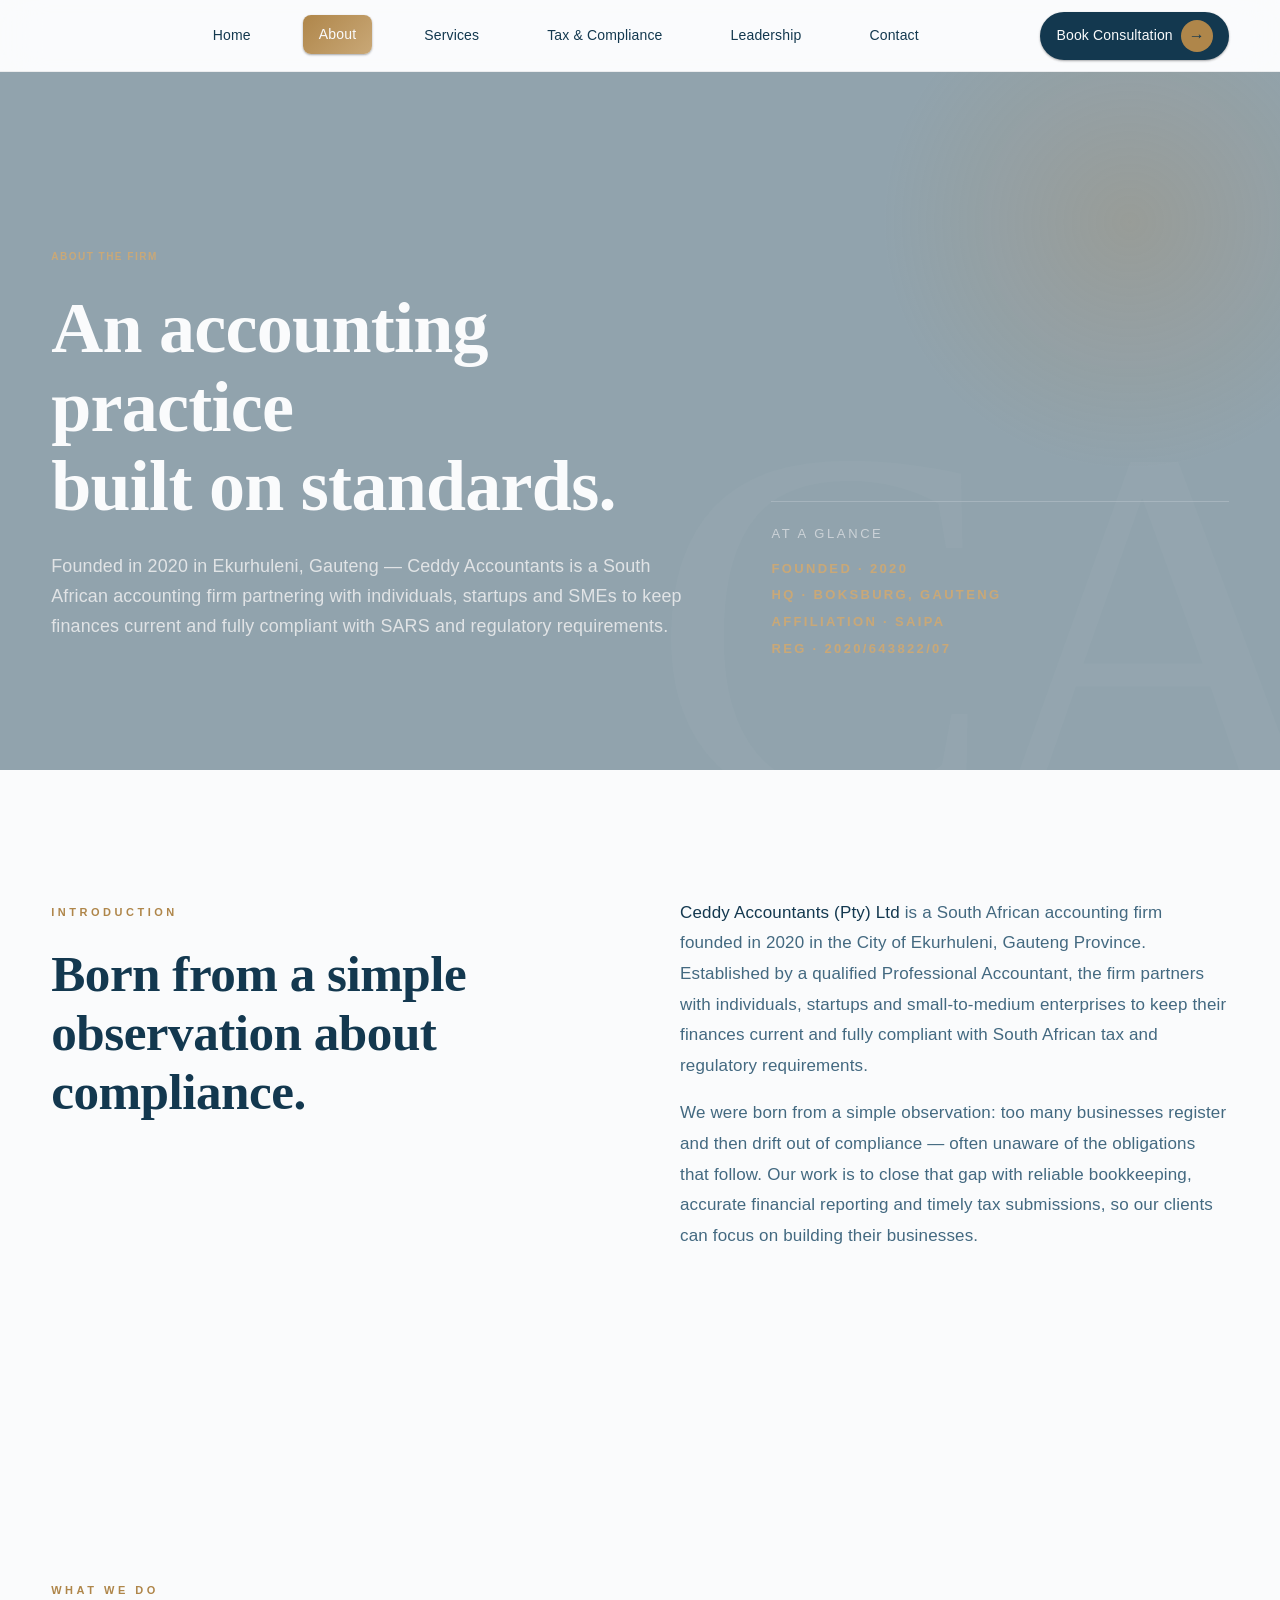
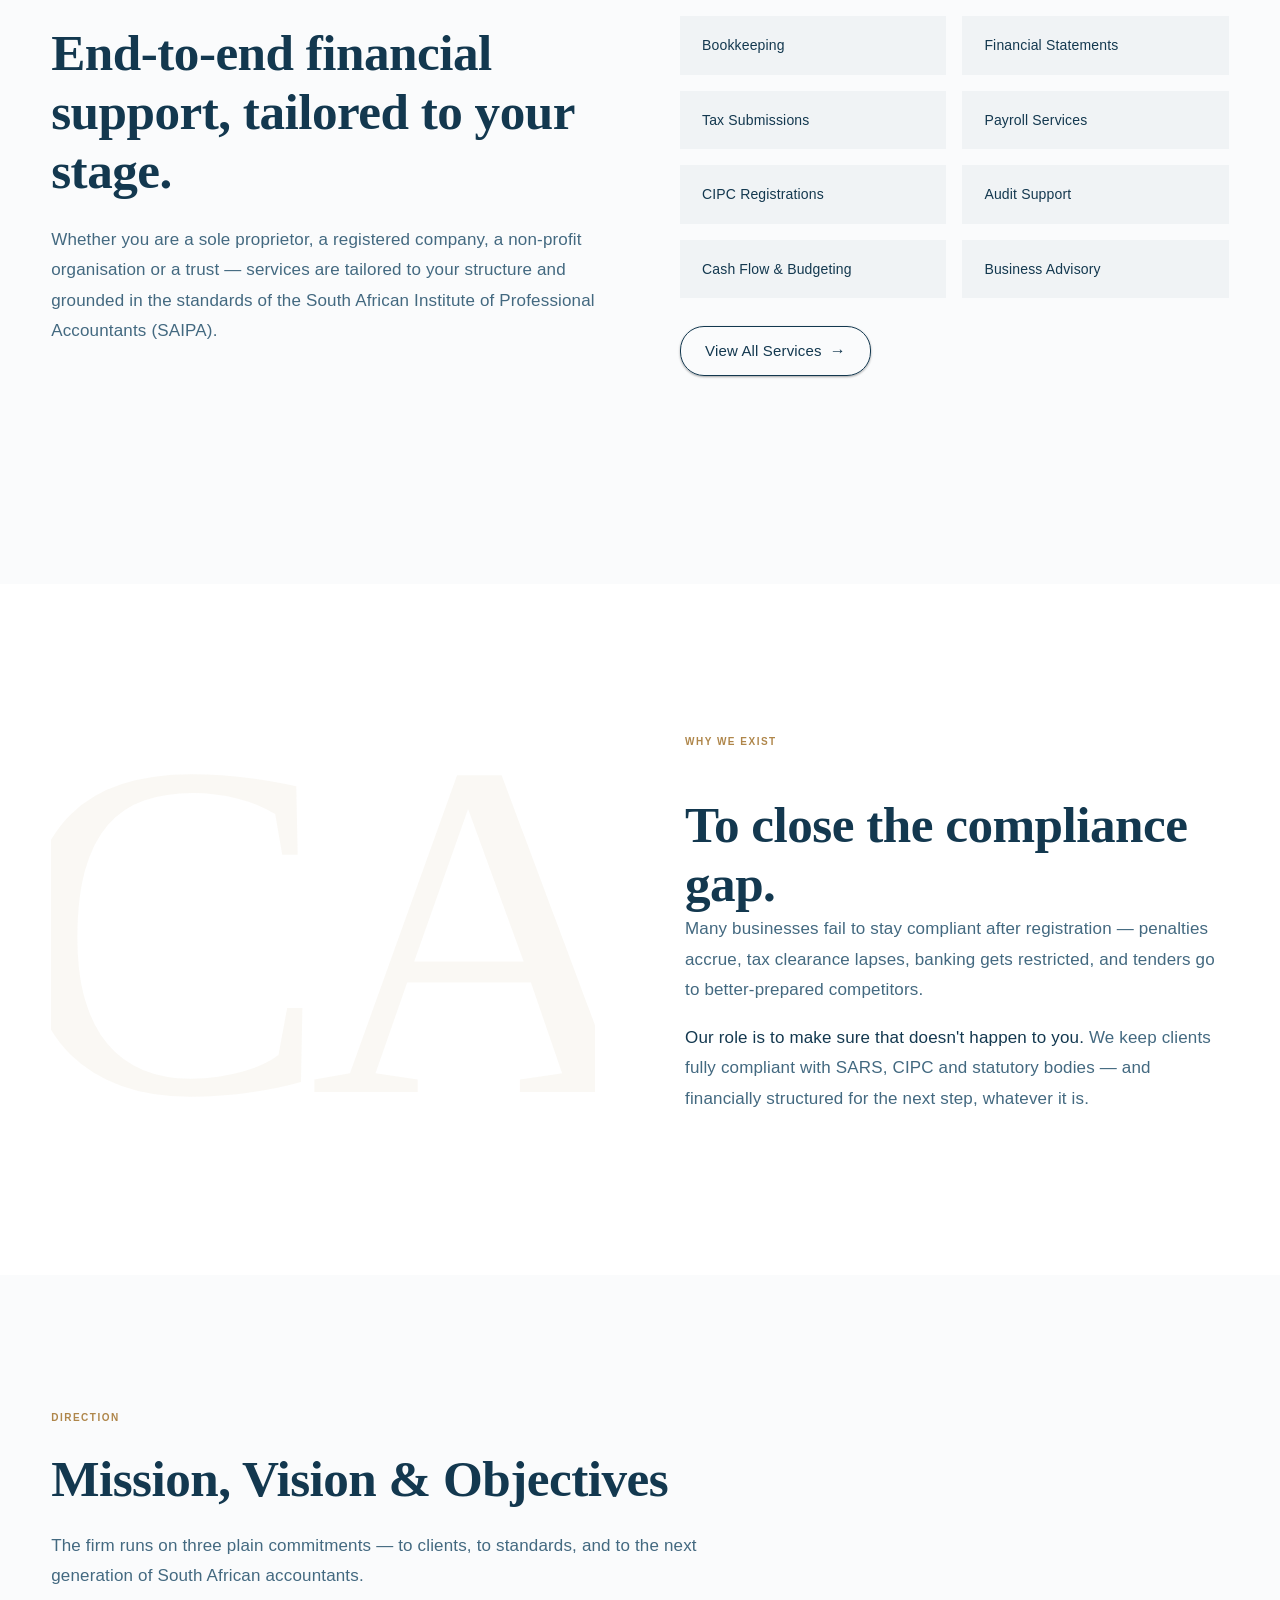
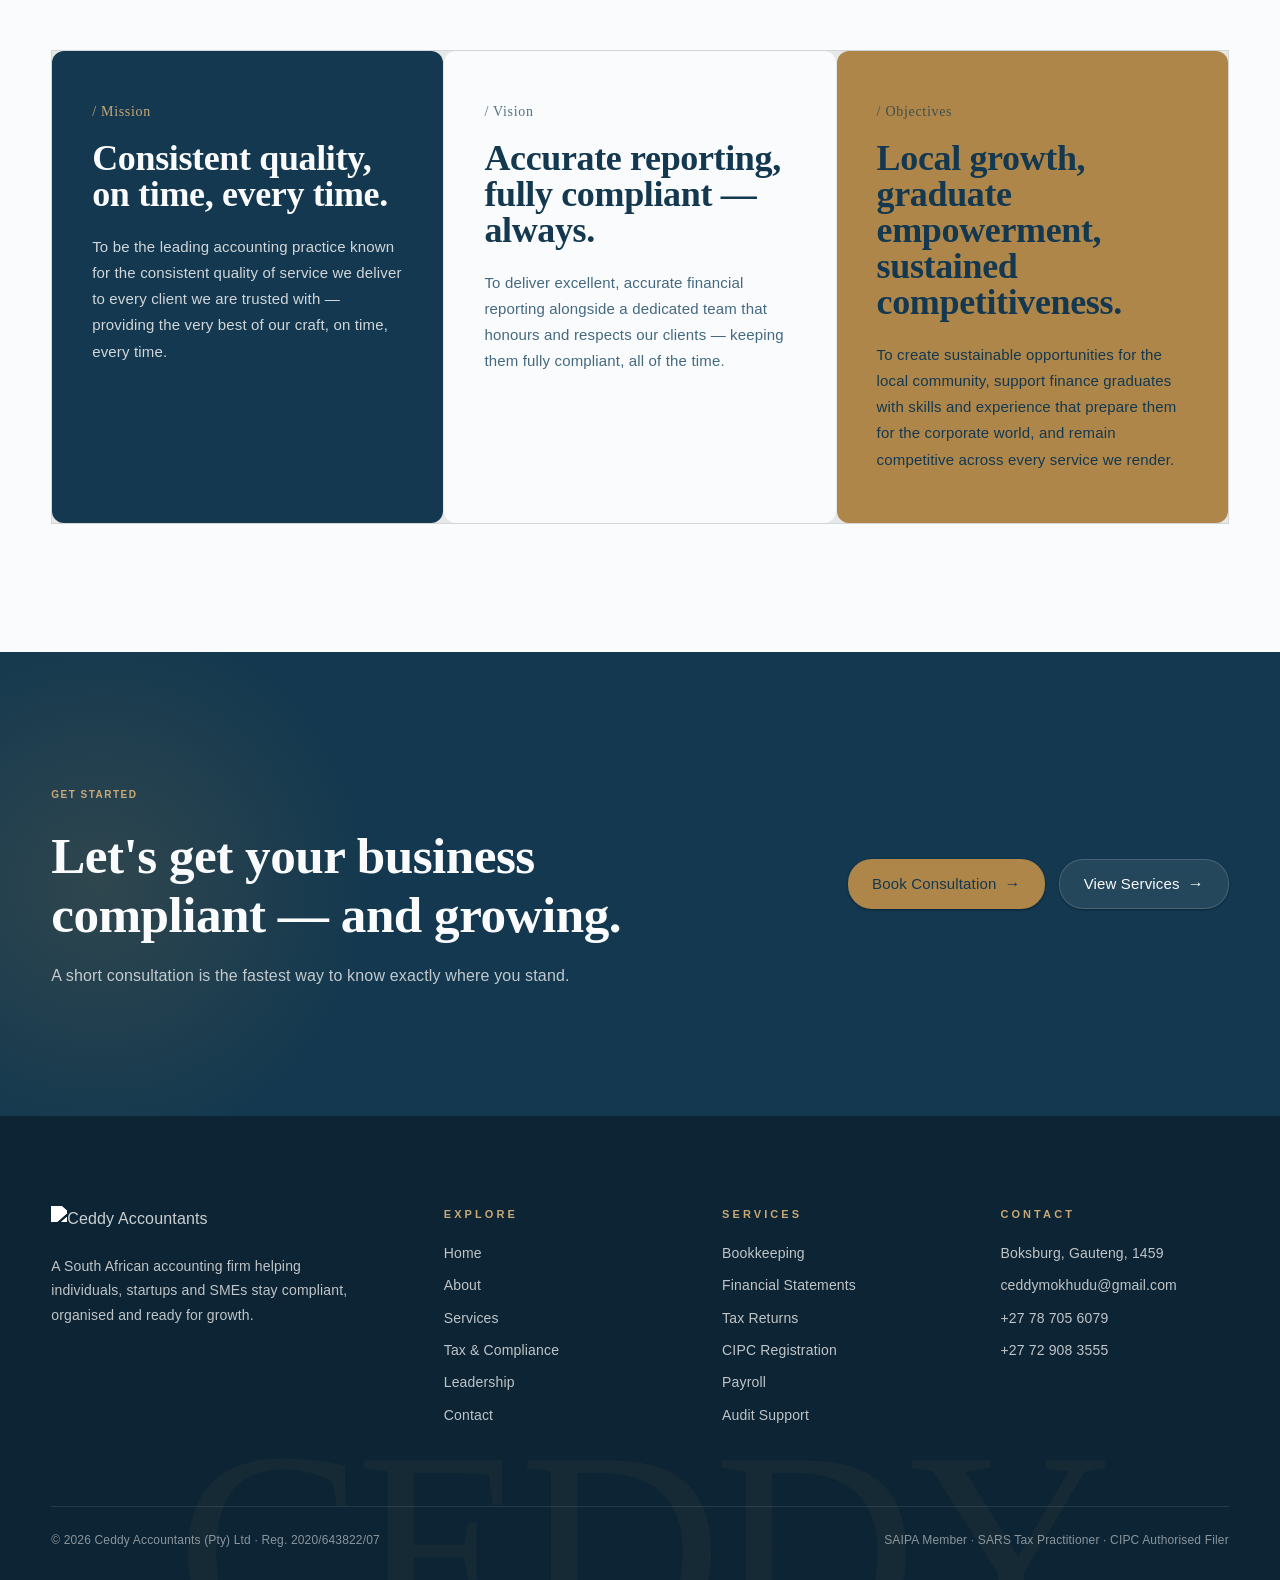
==== about.html @ b46c5119 "Add files via upload" ====
<!DOCTYPE html>
<html lang="en">
<head>
<meta charset="UTF-8">
<meta name="viewport" content="width=device-width, initial-scale=1.0">
<title>About — Ceddy Accountants</title>
<meta name="description" content="Founded in 2020 in Ekurhuleni, Gauteng. SAIPA-registered. Mission, vision and objectives of Ceddy Accountants.">
<link rel="stylesheet" href="styles.css">
<link rel="icon" type="image/png" href="https://res.cloudinary.com/dgwtaivvf/image/upload/v1778057865/Symbol-CA_kmvjfh.png">
<style>
/* About-specific styles */
.about-grid {
  display: grid;
  gap: 80px;
  margin-bottom: 80px;
}
@media (min-width: 900px) {
  .about-grid { grid-template-columns: 1fr 1fr; }
}

/* Glassmorphism cards */
.what-we-do-grid {
  display: grid;
  gap: 24px;
  margin-top: 40px;
}
.what-we-do-item {
  background: rgba(255,255,255,0.8);
  border: 1px solid rgba(0,0,0,0.06);
  border-radius: 16px;
  padding: 32px;
  transition: all .4s cubic-bezier(0.4, 0, 0.2, 1);
  backdrop-filter: blur(20px);
  box-shadow: var(--shadow-sm);
}
.what-we-do-item:hover {
  background: rgba(255,255,255,0.95);
  transform: translateY(-4px);
  box-shadow: var(--shadow-lg);
  border-color: var(--muted-gold);
}

.why-exist-visual {
  background: rgba(255,255,255,0.8);
  border: 1px solid rgba(0,0,0,0.06);
  border-radius: 16px;
  padding: 48px;
  text-align: center;
  backdrop-filter: blur(20px);
  box-shadow: var(--shadow-sm);
}

.mission-vision-grid {
  display: grid;
  gap: 32px;
  margin-top: 48px;
}
.mission-vision-item {
  background: rgba(255,255,255,0.8);
  border: 1px solid rgba(0,0,0,0.06);
  border-radius: 16px;
  padding: 40px;
  transition: all .4s cubic-bezier(0.4, 0, 0.2, 1);
  backdrop-filter: blur(20px);
  box-shadow: var(--shadow-sm);
}
.mission-vision-item:hover {
  background: rgba(255,255,255,0.95);
  transform: translateY(-2px);
  box-shadow: var(--shadow-md);
}

.about-grid .label {
  font-size: 11px; letter-spacing: 0.32em; text-transform: uppercase;
  color: var(--muted-gold); font-weight: 600;
}
.about-grid h2 { margin-top: 22px; }
.about-grid p {
  font-size: 17px; line-height: 1.8; color: var(--slate-blue);
}
.about-grid p strong { color: var(--midnight-teal); font-weight: 500; }

/* MVO blocks */
.mvo {
  display: grid;
  grid-template-columns: 1fr;
  gap: 1px;
  background: var(--rule);
  border: 1px solid var(--rule);
  margin-top: 60px;
}
@media (min-width: 900px) { .mvo { grid-template-columns: repeat(3, 1fr); } }

.mvo-block {
  padding: 50px 40px;
  position: relative;
}
.mvo-block:nth-child(1) { background: var(--midnight-teal); color: var(--paper); }
.mvo-block:nth-child(2) { background: var(--paper); color: var(--midnight-teal); }
.mvo-block:nth-child(3) { background: var(--muted-gold); color: var(--midnight-teal); }
.mvo-block .mvo-num {
  font-family: var(--serif);
  font-size: 14px;
  letter-spacing: 0.05em;
  opacity: 0.7;
}
.mvo-block:nth-child(1) .mvo-num { color: var(--gold-soft); opacity: 1; }
.mvo-block h3 {
  margin: 16px 0 22px;
  font-family: var(--serif);
  font-size: 36px;
  line-height: 1;
}
.mvo-block:nth-child(1) h3 { color: var(--paper); }
.mvo-block p {
  font-size: 15px;
  line-height: 1.75;
  margin: 0;
}
.mvo-block:nth-child(1) p { color: rgba(242,242,242,0.85); }
.mvo-block:nth-child(2) p { color: var(--slate-blue); }

/* MVO Card Color Swap on Hover */
.mvo-block {
  transition: background 0.3s ease, color 0.3s ease;
}

/* Mission card (1st) swaps with Vision card (2nd) */
.mvo-block:nth-child(1):hover {
  background: var(--paper);
  color: var(--midnight-teal);
}
.mvo-block:nth-child(1):hover .mvo-num {
  color: var(--muted-gold);
  opacity: 0.7;
}
.mvo-block:nth-child(1):hover h3 {
  color: var(--midnight-teal);
}
.mvo-block:nth-child(1):hover p {
  color: var(--slate-blue);
}

/* Vision card (2nd) swaps with Objectives card (3rd) */
.mvo-block:nth-child(2):hover {
  background: var(--muted-gold);
  color: var(--midnight-teal);
}
.mvo-block:nth-child(2):hover .mvo-num {
  color: var(--gold-soft);
  opacity: 0.7;
}
.mvo-block:nth-child(2):hover h3 {
  color: var(--midnight-teal);
}
.mvo-block:nth-child(2):hover p {
  color: var(--slate-blue);
}

/* Objectives card (3rd) swaps with Mission card (1st) */
.mvo-block:nth-child(3):hover {
  background: var(--midnight-teal);
  color: var(--paper);
}
.mvo-block:nth-child(3):hover .mvo-num {
  color: var(--gold-soft);
  opacity: 1;
}
.mvo-block:nth-child(3):hover h3 {
  color: var(--paper);
}
.mvo-block:nth-child(3):hover p {
  color: rgba(242,242,242,0.85);
}

/* Why we exist */
.why-section { background: #ffffff; }
.why-grid {
  display: grid;
  grid-template-columns: 1fr;
  gap: 60px;
  align-items: center;
}
@media (min-width: 900px) { .why-grid { grid-template-columns: 1fr 1fr; gap: 90px; } }

.why-visual {
  background: var(--midnight-teal);
  padding: 60px 50px;
  position: relative;
  overflow: hidden;
  aspect-ratio: 5/4;
  display: flex;
  align-items: center;
  justify-content: center;
  text-align: center;
}
.why-visual::before {
  content: "CA";
  position: absolute;
  font-family: var(--serif);
  font-size: 480px;
  line-height: 1;
  color: rgba(175,134,74,0.06);
  letter-spacing: -0.04em;
}
.why-visual .stamp {
  position: relative;
  z-index: 2;
  width: 220px; height: 220px;
  border-radius: 50%;
  border: 1px solid rgba(175,134,74,0.4);
  display: grid;
  place-items: center;
  color: var(--paper);
}
.why-visual .stamp::before {
  content: "";
  position: absolute;
  inset: 12px;
  border-radius: 50%;
  border: 1px solid rgba(175,134,74,0.25);
}
.why-visual .stamp-content {
  text-align: center;
}
.why-visual .stamp-content .y {
  font-family: var(--serif);
  font-size: 60px;
  line-height: 1;
  color: var(--gold-soft);
}
.why-visual .stamp-content .l {
  margin-top: 6px;
  font-size: 10px;
  letter-spacing: 0.32em;
  text-transform: uppercase;
  color: rgba(242,242,242,0.7);
}

.why-content h2 { margin-top: 22px; }
.why-content p { font-size: 17px; line-height: 1.8; color: var(--slate-blue); }
.why-content p strong { color: var(--midnight-teal); font-weight: 500; }

/* What we do — list */
.wwd {
  margin-top: 40px;
  display: grid;
  grid-template-columns: 1fr 1fr;
  gap: 16px;
}
.wwd-item {
  padding: 18px 22px;
  background: rgba(19,56,79,0.04);
  font-size: 14px;
  font-weight: 500;
  color: var(--midnight-teal);
}
</style>
</head>
<body>

<header class="site-header">
  <div class="nav-inner">
    <a href="index.html" class="brand"><div class="brand-mark" style="background: url('https://res.cloudinary.com/dgwtaivvf/image/upload/v1778057865/Symbol-CA_kmvjfh.png') center/contain; background-repeat: no-repeat; width: 40px; height: 40px;"></div></a>
    <nav class="nav-links">
      <a href="index.html">Home</a>
      <a href="about.html">About</a>
      <a href="services.html">Services</a>
      <a href="tax-compliance.html">Tax &amp; Compliance</a>
      <a href="leadership.html">Leadership</a>
      <a href="contact.html">Contact</a>
    </nav>
    <a href="contact.html" class="nav-cta">Book Consultation <span class="arr">→</span></a>
    <button class="nav-toggle"><span></span><span></span><span></span></button>
  </div>
</header>

<main>

<!-- HERO -->
<section class="page-hero" style="background: #13384f73 url('https://res.cloudinary.com/dgwtaivvf/image/upload/v1778057872/CA_Envelope_ud6qdv.png') center/cover; color: var(--midnight-teal);">
  <div class="container">
    <div class="page-hero-grid">
      <div>
        <div class="kicker">
          <span class="eyebrow" style="color: var(--gold-soft)">About the Firm</span>
        </div>
        <h1>An accounting practice<br>built on standards.</h1>
        <p class="lede">Founded in 2020 in Ekurhuleni, Gauteng — Ceddy Accountants is a South African accounting firm partnering with individuals, startups and SMEs to keep finances current and fully compliant with SARS and regulatory requirements.</p>
      </div>
      <div class="page-hero-meta">
        At a glance
        <span style="margin-top:14px;">FOUNDED · 2020</span>
        <span>HQ · BOKSBURG, GAUTENG</span>
        <span>AFFILIATION · SAIPA</span>
        <span>REG · 2020/643822/07</span>
      </div>
    </div>
  </div>
</section>

<!-- INTRODUCTION -->
<section>
  <div class="container">
    <div class="about-grid reveal">
      <div>
        <span class="label">Introduction</span>
        <h2>Born from a simple observation about compliance.</h2>
      </div>
      <div>
        <p>
          <strong>Ceddy Accountants (Pty) Ltd</strong> is a South African accounting firm founded in 2020 in the City of Ekurhuleni, Gauteng Province. Established by a qualified Professional Accountant, the firm partners with individuals, startups and small-to-medium enterprises to keep their finances current and fully compliant with South African tax and regulatory requirements.
        </p>
        <p>
          We were born from a simple observation: too many businesses register and then drift out of compliance — often unaware of the obligations that follow. Our work is to close that gap with reliable bookkeeping, accurate financial reporting and timely tax submissions, so our clients can focus on building their businesses.
        </p>
      </div>
    </div>
  </div>
</section>

<!-- WHAT WE DO -->
<section style="background: var(--paper); padding-top: 0;">
  <div class="container">
    <div class="about-grid reveal" style="padding-top: 100px;">
      <div>
        <span class="label">What We Do</span>
        <h2>End-to-end financial support, tailored to your stage.</h2>
        <p style="margin-top: 24px;">Whether you are a sole proprietor, a registered company, a non-profit organisation or a trust — services are tailored to your structure and grounded in the standards of the South African Institute of Professional Accountants (SAIPA).</p>
      </div>
      <div>
        <div class="wwd">
          <div class="wwd-item">Bookkeeping</div>
          <div class="wwd-item">Financial Statements</div>
          <div class="wwd-item">Tax Submissions</div>
          <div class="wwd-item">Payroll Services</div>
          <div class="wwd-item">CIPC Registrations</div>
          <div class="wwd-item">Audit Support</div>
          <div class="wwd-item">Cash Flow &amp; Budgeting</div>
          <div class="wwd-item">Business Advisory</div>
        </div>
        <a href="services.html" class="btn btn-outline" style="margin-top: 28px;">View All Services <span class="arr">→</span></a>
      </div>
    </div>
  </div>
</section>

<!-- WHY WE EXIST -->
<section class="why-section">
  <div class="container">
    <div class="why-grid reveal">
      <div class="why-visual parallax-element" data-speed="0.1" style="background: url('https://res.cloudinary.com/dgwtaivvf/image/upload/v1778057856/Business_Card_Mockup1_a5j8hy.png') center/cover;">
              </div>
      <div class="why-content">
        <div class="kicker">
          <span class="eyebrow">Why We Exist</span>
        </div>
        <h2>To close the compliance gap.</h2>
        <p>
          Many businesses fail to stay compliant after registration — penalties accrue, tax clearance lapses, banking gets restricted, and tenders go to better-prepared competitors.
        </p>
        <p>
          <strong>Our role is to make sure that doesn't happen to you.</strong> We keep clients fully compliant with SARS, CIPC and statutory bodies — and financially structured for the next step, whatever it is.
        </p>
      </div>
    </div>
  </div>
</section>

<!-- MISSION VISION OBJECTIVES -->
<section>
  <div class="container">
    <div class="section-head reveal">
      <div class="kicker">
          <span class="eyebrow">Direction</span>
        </div>
      <h2>Mission, Vision &amp; Objectives</h2>
      <p>The firm runs on three plain commitments — to clients, to standards, and to the next generation of South African accountants.</p>
    </div>

    <div class="mvo reveal">
      <div class="mvo-block">
        <div class="mvo-num">/ Mission</div>
        <h3>Consistent quality, on time, every time.</h3>
        <p>To be the leading accounting practice known for the consistent quality of service we deliver to every client we are trusted with — providing the very best of our craft, on time, every time.</p>
      </div>
      <div class="mvo-block">
        <div class="mvo-num">/ Vision</div>
        <h3>Accurate reporting, fully compliant — always.</h3>
        <p>To deliver excellent, accurate financial reporting alongside a dedicated team that honours and respects our clients — keeping them fully compliant, all of the time.</p>
      </div>
      <div class="mvo-block">
        <div class="mvo-num">/ Objectives</div>
        <h3>Local growth, graduate empowerment, sustained competitiveness.</h3>
        <p>To create sustainable opportunities for the local community, support finance graduates with skills and experience that prepare them for the corporate world, and remain competitive across every service we render.</p>
      </div>
    </div>
  </div>
</section>

<!-- CTA -->
<section class="cta-band">
  <div class="container">
    <div>
      <div class="kicker">
        <span class="eyebrow" style="color: var(--gold-soft)">Get Started</span>
      </div>
      <h2>Let's get your business compliant — and growing.</h2>
      <p>A short consultation is the fastest way to know exactly where you stand.</p>
    </div>
    <div class="actions">
      <a href="contact.html" class="btn btn-gold">Book Consultation <span class="arr">→</span></a>
      <a href="services.html" class="btn btn-ghost">View Services <span class="arr">→</span></a>
    </div>
  </div>
</section>

</main>

<footer class="site-footer">
  <div class="container">
    <div class="footer-grid">
      <div>
        <div class="footer-brand-logo">
          <img src="https://res.cloudinary.com/dgwtaivvf/image/upload/v1778057889/Wordmark-CA_v1gxqy.png" alt="Ceddy Accountants" style="width: 200px; height: auto; margin-bottom: 16px;">
        </div>
        <p class="footer-blurb">A South African accounting firm helping individuals, startups and SMEs stay compliant, organised and ready for growth.</p>
      </div>
      <div class="footer-col"><h5>Explore</h5><ul>
        <li><a href="index.html">Home</a></li>
        <li><a href="about.html">About</a></li>
        <li><a href="services.html">Services</a></li>
        <li><a href="tax-compliance.html">Tax &amp; Compliance</a></li>
        <li><a href="leadership.html">Leadership</a></li>
        <li><a href="contact.html">Contact</a></li>
      </ul></div>
      <div class="footer-col"><h5>Services</h5><ul>
        <li><a href="services.html">Bookkeeping</a></li>
        <li><a href="services.html">Financial Statements</a></li>
        <li><a href="tax-compliance.html">Tax Returns</a></li>
        <li><a href="services.html">CIPC Registration</a></li>
        <li><a href="services.html">Payroll</a></li>
        <li><a href="services.html">Audit Support</a></li>
      </ul></div>
      <div class="footer-col"><h5>Contact</h5><ul>
        <li>Boksburg, Gauteng, 1459</li>
        <li><a href="mailto:ceddymokhudu@gmail.com">ceddymokhudu@gmail.com</a></li>
        <li><a href="tel:+27787056079">+27 78 705 6079</a></li>
        <li><a href="tel:+27729083555">+27 72 908 3555</a></li>
      </ul></div>
    </div>
    <div class="footer-bottom">
      <span>© 2026 Ceddy Accountants (Pty) Ltd · Reg. 2020/643822/07</span>
      <span>SAIPA Member · SARS Tax Practitioner · CIPC Authorised Filer</span>
    </div>
  </div>
</footer>

<script src="main.js"></script>
</body>
</html>
---- styles.css ----
/* =========================================================
   GLOBAL BORDER RADIUS - Apple Style
   ========================================================= */
.btn,
.btn-primary,
.btn-gold,
.btn-ghost,
.btn-outline,
.nav-cta,
.bento-card,
.value,
.svc-row,
.tax-cell,
.mvo-block,
.hero-card,
.founder-portrait,
.why-visual,
.field input,
.field select,
.field textarea,
.chip {
  border-radius: 12px !important;
}

/* Smaller radius for subtle elements */
.brand-mark,
.accordion-item,
.industry-tile {
  border-radius: 10px !important;
}

/* Larger radius for buttons */
.btn,
.nav-cta {
  border-radius: 24px !important;
}

/* =========================================================
   PARALLAX EFFECTS
   ========================================================= */
.parallax {
  position: relative;
  overflow: hidden;
}

.parallax-bg {
  position: absolute;
  top: 0;
  left: 0;
  width: 100%;
  height: 120%;
  background-size: cover;
  background-position: center;
  will-change: transform;
  transition: transform 0.3s ease-out;
}

.parallax-slow {
  transform: translateY(0);
}

.parallax-medium {
  transform: translateY(0);
}

.parallax-fast {
  transform: translateY(0);
}

/* Brand mark parallax */
.brand-mark {
  position: relative;
  overflow: hidden;
}

.brand-parallax {
  position: absolute;
  top: 0;
  left: 0;
  width: 100%;
  height: 100%;
  background-size: contain;
  background-position: center;
  background-repeat: no-repeat;
  will-change: transform;
  transition: transform 0.2s ease-out;
}

/* Decorative parallax elements */
.parallax-element {
  will-change: transform;
  transition: transform 0.3s ease-out;
}

/* =========================================================
   CEDDY ACCOUNTANTS — Global Stylesheet
   Brand: Midnight Teal, Slate Blue, Muted Gold, White
   Type: DM Serif Display (display) + Poppins (body/UI)
   ========================================================= */

@import url('https://fonts.googleapis.com/css2?family=DM+Serif+Display:ital@0;1&family=Poppins:wght@300;400;500;600;700&display=swap');

:root {
  --midnight-teal: #13384f;
  --midnight-deep: #0c2433;
  --slate-blue: #436980;
  --slate-soft: #7d99ab;
  --muted-gold: #af864a;
  --gold-soft: #c9a877;
  --gold-pale: #efe3cf;
  --white: #ffffff;
  --paper: #fafbfc;
  --ink: #1d1d1f;
  --rule: rgba(0,0,0,0.08);
  --shadow-sm: 0 1px 3px rgba(0,0,0,0.12), 0 1px 2px rgba(0,0,0,0.24);
  --shadow-md: 0 4px 6px rgba(0,0,0,0.07), 0 1px 3px rgba(0,0,0,0.06);
  --shadow-lg: 0 10px 25px rgba(0,0,0,0.12), 0 6px 10px rgba(0,0,0,0.08);
  --shadow-xl: 0 20px 40px rgba(0,0,0,0.15), 0 10px 20px rgba(0,0,0,0.05);

  --serif: 'DM Serif Display', Georgia, serif;
  --sans: 'Poppins', -apple-system, BlinkMacSystemFont, 'Segoe UI', Roboto, sans-serif;

  --max: 1280px;
  --gutter: clamp(20px, 4vw, 56px);
}

* { box-sizing: border-box; }

html { scroll-behavior: smooth; }

body {
  margin: 0;
  background: var(--paper);
  color: var(--ink);
  font-family: var(--sans);
  font-weight: 400;
  font-size: 16px;
  line-height: 1.6;
  -webkit-font-smoothing: antialiased;
  -moz-osx-font-smoothing: grayscale;
  letter-spacing: 0.01em;
}

img { max-width: 100%; display: block; }
a { color: inherit; }

/* ---------- Reusable Type ---------- */
.eyebrow {
  font-family: var(--sans);
  font-size: 10px;
  font-weight: 600;
  letter-spacing: 0.15em;
  text-transform: uppercase;
  color: var(--muted-gold);
}

.serif {
  font-family: var(--serif);
  font-weight: 400;
  letter-spacing: -0.01em;
}

h1, h2, h3, h4 { font-family: var(--serif); font-weight: 600; letter-spacing: -0.01em; margin: 0; color: var(--midnight-teal); }
h1 { font-size: clamp(44px, 6vw, 72px); line-height: 1.1; }
h2 { font-size: clamp(32px, 4vw, 56px); line-height: 1.15; }
h3 { font-size: clamp(24px, 2.4vw, 32px); line-height: 1.2; }
h4 { font-size: 20px; line-height: 1.3; }

p { margin: 0 0 1em; }

/* =========================================================
   HEADER
   ========================================================= */
.site-header {
  position: fixed;
  top: 0; left: 0; right: 0;
  z-index: 60;
  height: 72px;
  background: rgba(250, 251, 252, 0.72);
  backdrop-filter: saturate(180%) blur(20px);
  -webkit-backdrop-filter: saturate(180%) blur(20px);
  border-bottom: 1px solid rgba(0,0,0,0.06);
}

.nav-inner {
  max-width: var(--max);
  height: 100%;
  margin: 0 auto;
  padding: 0 var(--gutter);
  display: flex;
  align-items: center;
  justify-content: space-between;
}

.brand {
  display: flex;
  align-items: center;
  gap: 14px;
  text-decoration: none;
}

.brand-mark {
  width: 40px; height: 40px;
  border-radius: 10px;
  background: var(--midnight-teal);
  color: var(--gold-soft);
  display: grid; place-items: center;
  font-family: var(--serif);
  font-size: 20px;
  letter-spacing: -0.02em;
  transition: all 0.3s cubic-bezier(0.4, 0, 0.2, 1);
}

.brand-name {
  font-family: var(--serif);
  font-size: 26px;
  line-height: 0.9;
  color: var(--midnight-teal);
}
.brand-subtitle {
  margin-top: 5px;
  font-size: 9px;
  font-weight: 600;
  letter-spacing: 0.34em;
  color: var(--slate-blue);
}

.nav-links {
  display: flex;
  align-items: center;
  gap: 36px;
  font-size: 14px;
  font-weight: 500;
  font-family: var(--sans);
  color: var(--midnight-teal);
}
.nav-links a {
  text-decoration: none;
  color: inherit;
  position: relative;
  padding: 8px 16px;
  border-radius: 8px;
  transition: all .3s cubic-bezier(0.4, 0, 0.2, 1);
  background: transparent;
}
.nav-links a::before {
  content: "";
  position: absolute;
  top: 0; left: 0; right: 0; bottom: 0;
  background: linear-gradient(135deg, var(--muted-gold), var(--gold-soft));
  border-radius: 8px;
  opacity: 0;
  transform: scale(0.8);
  transition: all .3s cubic-bezier(0.4, 0, 0.2, 1);
  z-index: -1;
}
.nav-links a:hover {
  color: var(--paper);
  transform: translateY(-1px);
}
.nav-links a:hover::before {
  opacity: 1;
  transform: scale(1);
}
.nav-links a.active {
  color: var(--paper);
  background: linear-gradient(135deg, var(--muted-gold), var(--gold-soft));
  transform: translateY(-1px);
  box-shadow: var(--shadow-sm);
}

.nav-cta {
  display: inline-flex;
  align-items: center;
  gap: 8px;
  background: var(--midnight-teal);
  color: var(--paper);
  border-radius: 20px;
  padding: 8px 16px;
  font-size: 14px;
  font-weight: 500;
  font-family: var(--sans);
  text-decoration: none;
  transition: all .3s cubic-bezier(0.4, 0, 0.2, 1);
  box-shadow: var(--shadow-sm);
}
.nav-cta:hover { 
  background: var(--midnight-deep); 
  transform: translateY(-1px); 
  box-shadow: var(--shadow-md);
}
.nav-cta .arr {
  width: 32px; height: 32px;
  border-radius: 999px;
  background: var(--muted-gold);
  color: var(--midnight-teal);
  display: grid; place-items: center;
  font-size: 16px;
  transition: transform .3s ease;
}
.nav-cta:hover .arr { transform: rotate(-45deg); }

.nav-toggle {
  display: none;
  background: none;
  border: 1px solid var(--rule);
  border-radius: 999px;
  width: 44px; height: 44px;
  cursor: pointer;
  align-items: center; justify-content: center;
  flex-direction: column; gap: 4px;
}
.nav-toggle span {
  width: 18px; height: 1.5px; background: var(--midnight-teal);
  transition: transform .3s ease;
}

@media (max-width: 980px) {
  .nav-links, .nav-cta { display: none; }
  .nav-toggle { display: flex; }
  .nav-links.open {
    display: flex;
    position: fixed;
    inset: 88px 0 0 0;
    background: var(--paper);
    flex-direction: column;
    align-items: flex-start;
    padding: 40px var(--gutter);
    gap: 22px;
    font-size: 22px;
  }
  .nav-links.open a { font-family: var(--serif); font-size: 32px; }
}

/* =========================================================
   GENERIC PAGE / SECTION
   ========================================================= */
main { padding-top: 72px; }
section { padding: clamp(80px, 10vw, 140px) 0; }
.container {
  max-width: var(--max);
  margin: 0 auto;
  padding: 0 var(--gutter);
}

.kicker {
  display: inline-flex;
  align-items: center;
  gap: 16px;
  margin-bottom: 24px;
}
.kicker .line {
  width: 32px; height: 2px;
  background: var(--muted-gold);
  border-radius: 1px;
}

/* =========================================================
   BUTTONS
   ========================================================= */
.btn {
  display: inline-flex;
  align-items: center;
  gap: 8px;
  padding: 12px 24px;
  border-radius: 24px;
  font-size: 15px;
  font-weight: 500;
  font-family: var(--sans);
  text-decoration: none;
  transition: all .3s cubic-bezier(0.4, 0, 0.2, 1);
  cursor: pointer;
  border: none;
  box-shadow: var(--shadow-sm);
}
.btn-primary { 
  background: var(--midnight-teal); 
  color: var(--paper); 
}
.btn-primary:hover { 
  background: var(--midnight-deep); 
  transform: translateY(-1px); 
  box-shadow: var(--shadow-md);
}
.btn-gold { 
  background: var(--muted-gold); 
  color: var(--midnight-teal); 
}
.btn-gold:hover { 
  background: var(--gold-soft); 
  transform: translateY(-1px); 
  box-shadow: var(--shadow-md);
}
.btn-ghost {
  background: rgba(255,255,255,0.08);
  color: var(--paper);
  border: 1px solid rgba(255,255,255,0.16);
  backdrop-filter: blur(10px);
}
.btn-ghost:hover { 
  background: rgba(255,255,255,0.12); 
  transform: translateY(-1px); 
  border-color: rgba(255,255,255,0.24);
}
.btn-outline {
  background: transparent;
  border: 1px solid var(--midnight-teal);
  color: var(--midnight-teal);
}
.btn-outline:hover { 
  background: var(--midnight-teal); 
  color: var(--paper);
  transform: translateY(-1px);
  box-shadow: var(--shadow-sm);
}
.btn .arr { 
  font-size: 16px; 
  line-height: 1; 
  transition: transform .3s cubic-bezier(0.4, 0, 0.2, 1); 
}
.btn:hover .arr { 
  transform: translateX(2px); 
}

/* =========================================================
   HERO (page-level, used on all pages except home)
   ========================================================= */
.page-hero {
  background: var(--midnight-teal);
  color: var(--paper);
  position: relative;
  overflow: hidden;
  padding: clamp(110px, 14vw, 170px) 0 clamp(70px, 9vw, 110px);
}
.page-hero::before {
  content: "";
  position: absolute;
  top: -120px; right: -120px;
  width: 540px; height: 540px;
  border-radius: 50%;
  background: radial-gradient(circle at center, rgba(175,134,74,0.22), transparent 65%);
  pointer-events: none;
}
.page-hero::after {
  content: "CA";
  position: absolute;
  right: -40px; bottom: -120px;
  font-family: var(--serif);
  font-size: 520px;
  line-height: 1;
  color: rgba(255,255,255,0.025);
  letter-spacing: -0.05em;
  pointer-events: none;
  user-select: none;
}
.page-hero .eyebrow { color: var(--gold-soft); }
.page-hero h1 { color: var(--paper); }
.page-hero .lede {
  margin-top: 24px;
  max-width: 640px;
  font-size: clamp(17px, 1.4vw, 19px);
  line-height: 1.7;
  color: rgba(242,242,242,0.82);
}
.page-hero-grid {
  display: grid;
  grid-template-columns: 1fr;
  gap: 40px;
  align-items: end;
  position: relative;
  z-index: 2;
}
@media (min-width: 900px) {
  .page-hero-grid { grid-template-columns: 1.4fr 1fr; gap: 80px; }
}
.page-hero-meta {
  font-size: 13px;
  letter-spacing: 0.2em;
  text-transform: uppercase;
  color: rgba(242,242,242,0.6);
  border-top: 1px solid rgba(255,255,255,0.18);
  padding-top: 22px;
}
.page-hero-meta span { display: block; margin-top: 6px; color: var(--gold-soft); font-weight: 600; letter-spacing: 0.18em; }

/* =========================================================
   FOOTER
   ========================================================= */
.site-footer {
  background: var(--midnight-deep);
  color: rgba(242,242,242,0.78);
  padding: 90px 0 30px;
  position: relative;
  overflow: hidden;
}
.site-footer::before {
  content: "CEDDY";
  position: absolute;
  bottom: -90px;
  left: 50%;
  transform: translateX(-50%);
  font-family: var(--serif);
  font-size: clamp(120px, 22vw, 320px);
  line-height: 0.85;
  letter-spacing: -0.03em;
  color: rgba(175,134,74,0.06);
  pointer-events: none;
  white-space: nowrap;
}
.footer-grid {
  display: grid;
  gap: 50px;
  grid-template-columns: 1.5fr 1fr 1fr 1fr;
  position: relative;
  z-index: 2;
}
@media (max-width: 880px) { .footer-grid { grid-template-columns: 1fr 1fr; } }
@media (max-width: 540px) { .footer-grid { grid-template-columns: 1fr; } }

.footer-brand-name {
  font-family: var(--serif);
  font-size: 36px;
  color: var(--paper);
  line-height: 1;
}
.footer-brand-sub {
  margin-top: 8px;
  font-size: 11px;
  letter-spacing: 0.34em;
  color: var(--gold-soft);
}

/* Footer brand logo */
.footer-brand-logo img {
  max-width: 200px;
  height: auto;
  margin-bottom: 16px;
  filter: brightness(0) invert(1);
  transition: filter 0.3s ease;
}
.footer-blurb {
  margin-top: 22px;
  font-size: 14px;
  line-height: 1.75;
  max-width: 320px;
}
.footer-col h5 {
  font-family: var(--sans);
  font-size: 11px;
  font-weight: 600;
  letter-spacing: 0.28em;
  text-transform: uppercase;
  color: var(--gold-soft);
  margin: 0 0 18px;
}
.footer-col ul { list-style: none; padding: 0; margin: 0; }
.footer-col li { margin-bottom: 10px; font-size: 14px; }
.footer-col a {
  color: rgba(242,242,242,0.78);
  text-decoration: none;
  transition: color .2s ease;
}
.footer-col a:hover { color: var(--gold-soft); }

.footer-bottom {
  margin-top: 70px;
  padding-top: 24px;
  border-top: 1px solid rgba(255,255,255,0.1);
  display: flex;
  justify-content: space-between;
  flex-wrap: wrap;
  gap: 12px;
  font-size: 12px;
  color: rgba(242,242,242,0.55);
  position: relative;
  z-index: 2;
}

/* =========================================================
   UTILITY GRIDS
   ========================================================= */
.grid-2 { display: grid; grid-template-columns: 1fr; gap: 40px; }
@media (min-width: 880px) { .grid-2 { grid-template-columns: 1fr 1fr; gap: 80px; } }

.grid-3 { display: grid; grid-template-columns: 1fr; gap: 24px; }
@media (min-width: 700px) { .grid-3 { grid-template-columns: repeat(2, 1fr); } }
@media (min-width: 1000px) { .grid-3 { grid-template-columns: repeat(3, 1fr); } }

.grid-4 { display: grid; grid-template-columns: repeat(2, 1fr); gap: 18px; }
@media (min-width: 900px) { .grid-4 { grid-template-columns: repeat(4, 1fr); } }

/* =========================================================
   SHARED COMPONENTS
   ========================================================= */

/* Service / value card */
.card {
  background: #ffffff;
  border: 1px solid var(--rule);
  border-radius: 8px;
  padding: 36px 32px;
  transition: transform .35s ease, box-shadow .35s ease, border-color .35s ease;
  position: relative;
  overflow: hidden;
}
.card::before {
  content: "";
  position: absolute;
  top: 0; left: 0;
  width: 0; height: 2px;
  background: var(--muted-gold);
  transition: width .45s ease;
}
.card:hover {
  transform: translateY(-4px);
  box-shadow: 0 30px 60px -30px rgba(19,56,79,0.18);
  border-color: var(--gold-soft);
}
.card:hover::before { width: 100%; }
.card .num {
  font-family: var(--serif);
  font-size: 14px;
  color: var(--muted-gold);
  letter-spacing: 0.05em;
}
.card h4 {
  margin: 14px 0 12px;
  font-family: var(--serif);
  color: var(--midnight-teal);
}
.card p {
  font-size: 14.5px;
  line-height: 1.7;
  color: var(--slate-blue);
  margin: 0;
}

/* Section header — eyebrow + heading + lead */
.section-head { max-width: 720px; margin-bottom: 60px; }
.section-head h2 { margin-bottom: 22px; }
.section-head p {
  font-size: 17px;
  color: var(--slate-blue);
  line-height: 1.75;
  margin: 0;
}
.section-head.center { margin: 0 auto 70px; text-align: center; }
.section-head.center .kicker { justify-content: center; }

/* Pull quote */
.pullquote {
  font-family: var(--serif);
  font-size: clamp(28px, 3.2vw, 44px);
  line-height: 1.2;
  color: var(--midnight-teal);
  letter-spacing: -0.01em;
  border-left: 2px solid var(--muted-gold);
  padding-left: 28px;
  margin: 0;
}

/* Stat block */
.stat-row {
  display: grid;
  grid-template-columns: repeat(2, 1fr);
  gap: 1px;
  background: var(--rule);
  border: 1px solid var(--rule);
}
@media (min-width: 760px) { .stat-row { grid-template-columns: repeat(4, 1fr); } }
.stat {
  background: var(--paper);
  padding: 32px 26px;
}
.stat .num {
  font-family: var(--serif);
  font-size: clamp(38px, 4.5vw, 56px);
  line-height: 1;
  color: var(--midnight-teal);
}
.stat .lbl {
  margin-top: 12px;
  font-size: 12px;
  letter-spacing: 0.2em;
  text-transform: uppercase;
  color: var(--slate-blue);
}

/* CTA band */
.cta-band {
  background: var(--midnight-teal);
  color: var(--paper);
  position: relative;
  overflow: hidden;
}
.cta-band::before {
  content: "";
  position: absolute;
  top: 50%; left: -200px;
  width: 600px; height: 600px;
  border-radius: 50%;
  background: radial-gradient(circle, rgba(175,134,74,0.18), transparent 65%);
  transform: translateY(-50%);
}
.cta-band .container {
  position: relative;
  display: grid;
  grid-template-columns: 1fr;
  gap: 32px;
  align-items: center;
}
@media (min-width: 880px) {
  .cta-band .container { grid-template-columns: 1.5fr 1fr; }
}
.cta-band h2 {
  color: var(--paper);
  max-width: 700px;
}
.cta-band p { color: rgba(242,242,242,0.78); margin: 18px 0 0; max-width: 540px; }
.cta-band .actions { display: flex; gap: 14px; flex-wrap: wrap; justify-content: flex-start; }
@media (min-width: 880px) { .cta-band .actions { justify-content: flex-end; } }

/* Reveal on scroll */
.reveal {
  opacity: 0;
  transform: translateY(24px);
  transition: opacity .9s ease, transform .9s ease;
}
.reveal.in { opacity: 1; transform: translateY(0); }

/* Forms */
.form-grid {
  display: grid;
  grid-template-columns: 1fr;
  gap: 22px;
}
@media (min-width: 720px) {
  .form-grid { grid-template-columns: 1fr 1fr; }
  .form-grid .full { grid-column: 1 / -1; }
}
.field label {
  display: block;
  font-size: 11px;
  font-weight: 600;
  letter-spacing: 0.22em;
  text-transform: uppercase;
  color: var(--slate-blue);
  margin-bottom: 10px;
}
.field input,
.field select,
.field textarea {
  width: 100%;
  background: rgba(250, 251, 252, 0.8);
  border: 1px solid rgba(0,0,0,0.06);
  padding: 16px 20px;
  font-family: var(--sans);
  font-size: 16px;
  color: var(--midnight-teal);
  transition: all .3s cubic-bezier(0.4, 0, 0.2, 1);
  border-radius: 12px;
  backdrop-filter: blur(10px);
}
.field input:focus,
.field select:focus,
.field textarea:focus {
  outline: none;
  border-color: var(--muted-gold);
  background: rgba(250, 251, 252, 0.95);
  box-shadow: 0 0 0 3px rgba(175, 134, 74, 0.1);
}
.field textarea { resize: vertical; min-height: 120px; }

/* Tag chips */
.chip-row { display: flex; flex-wrap: wrap; gap: 10px; }
.chip {
  display: inline-flex;
  align-items: center;
  gap: 8px;
  padding: 8px 14px;
  background: rgba(19,56,79,0.05);
  border: 1px solid var(--rule);
  border-radius: 999px;
  font-size: 12px;
  font-weight: 500;
  color: var(--midnight-teal);
}
.chip::before {
  content: "";
  width: 6px; height: 6px;
  background: var(--muted-gold);
  border-radius: 50%;
}

/* Decorative gold rule */
.gold-rule {
  width: 60px; height: 2px;
  background: var(--muted-gold);
  margin: 24px 0;
}

/* Founder portrait hover effect */
.founder-portrait {
  transition: transform 0.3s ease;
}
.founder-portrait:hover {
  transform: skew(-5deg);
}
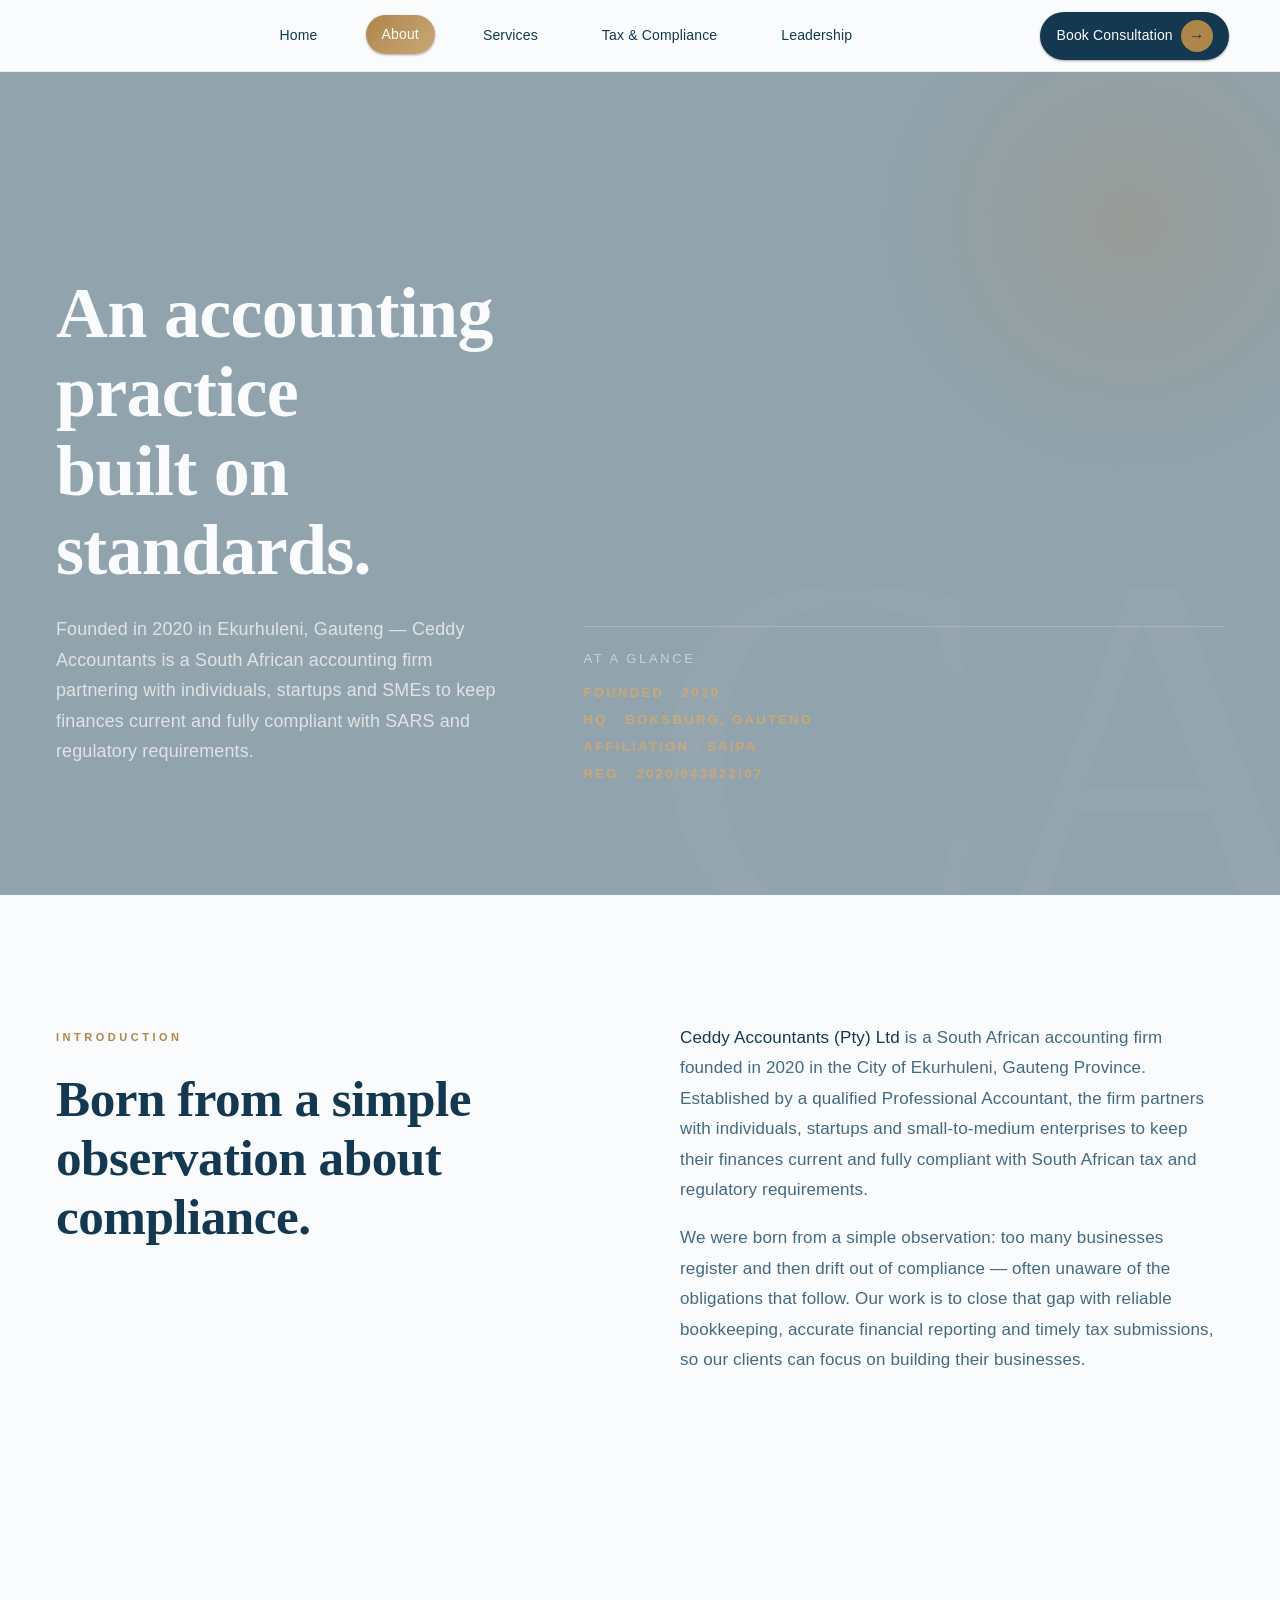
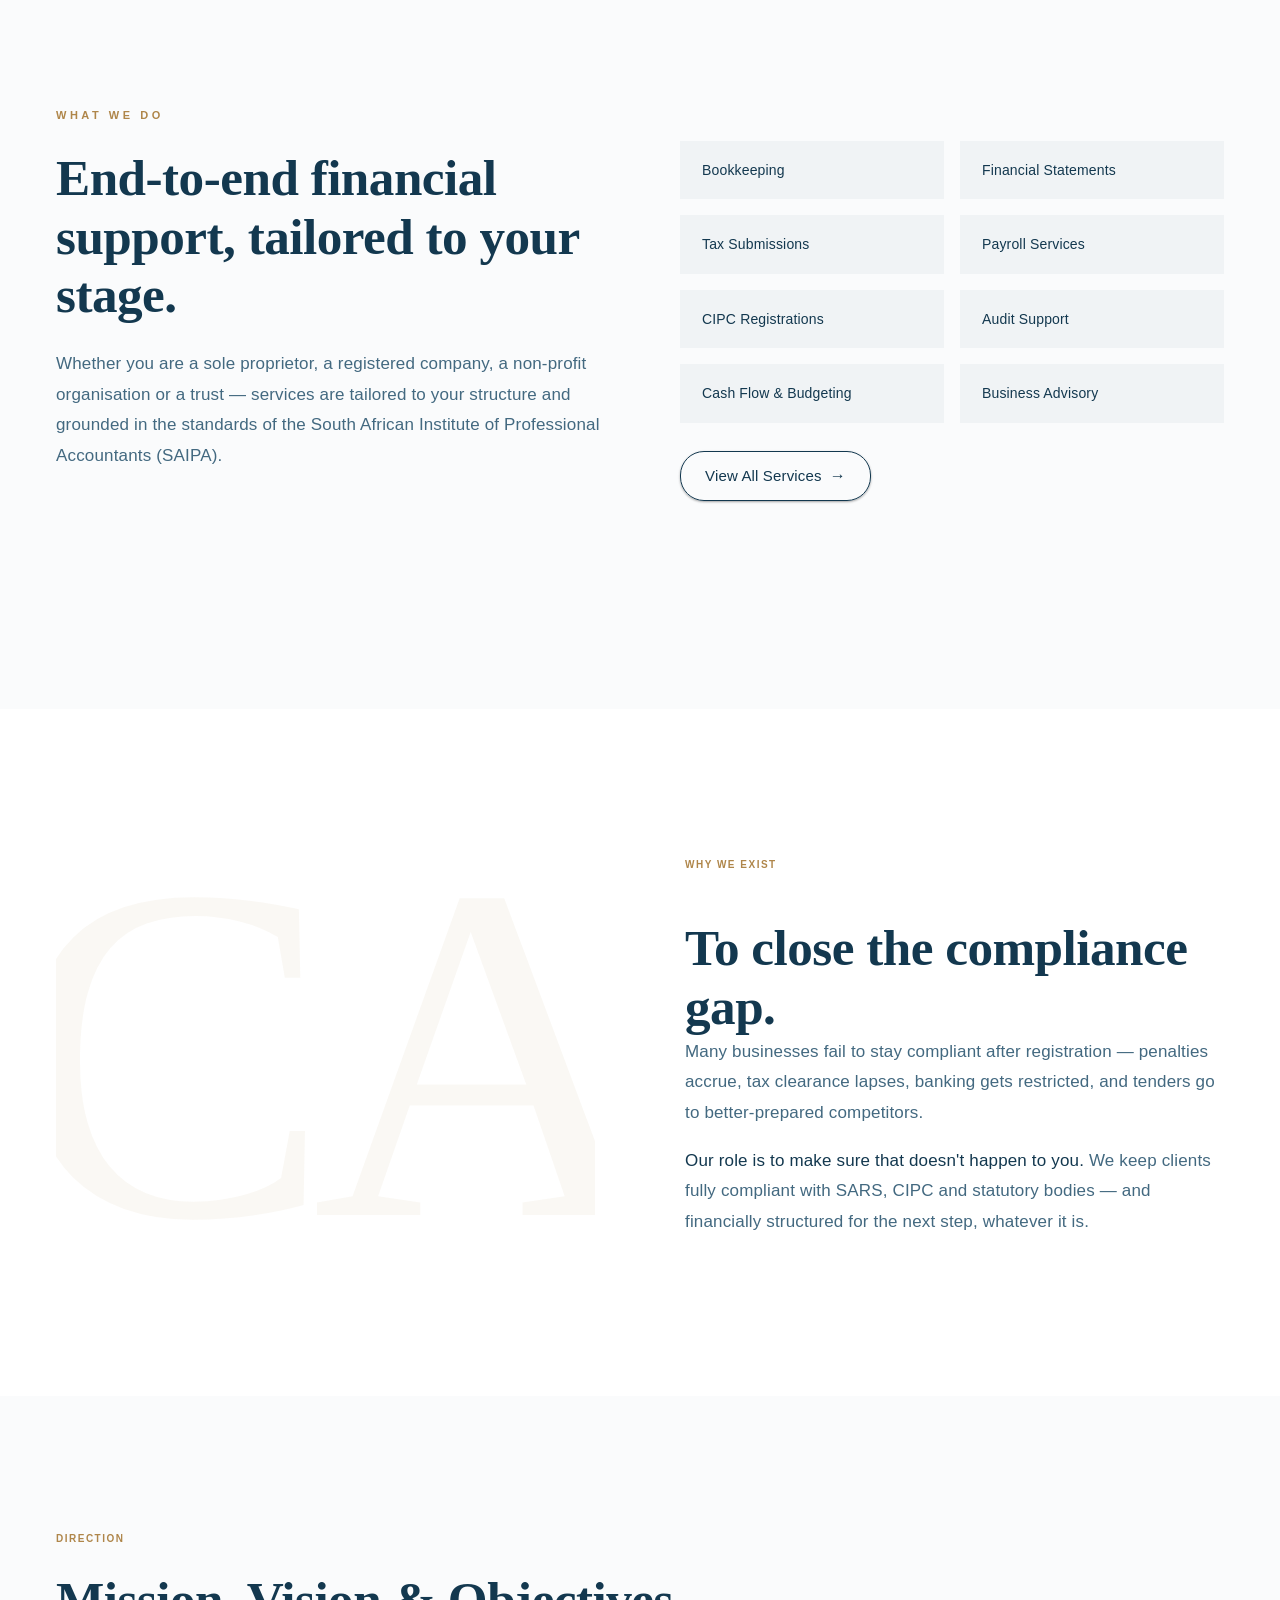
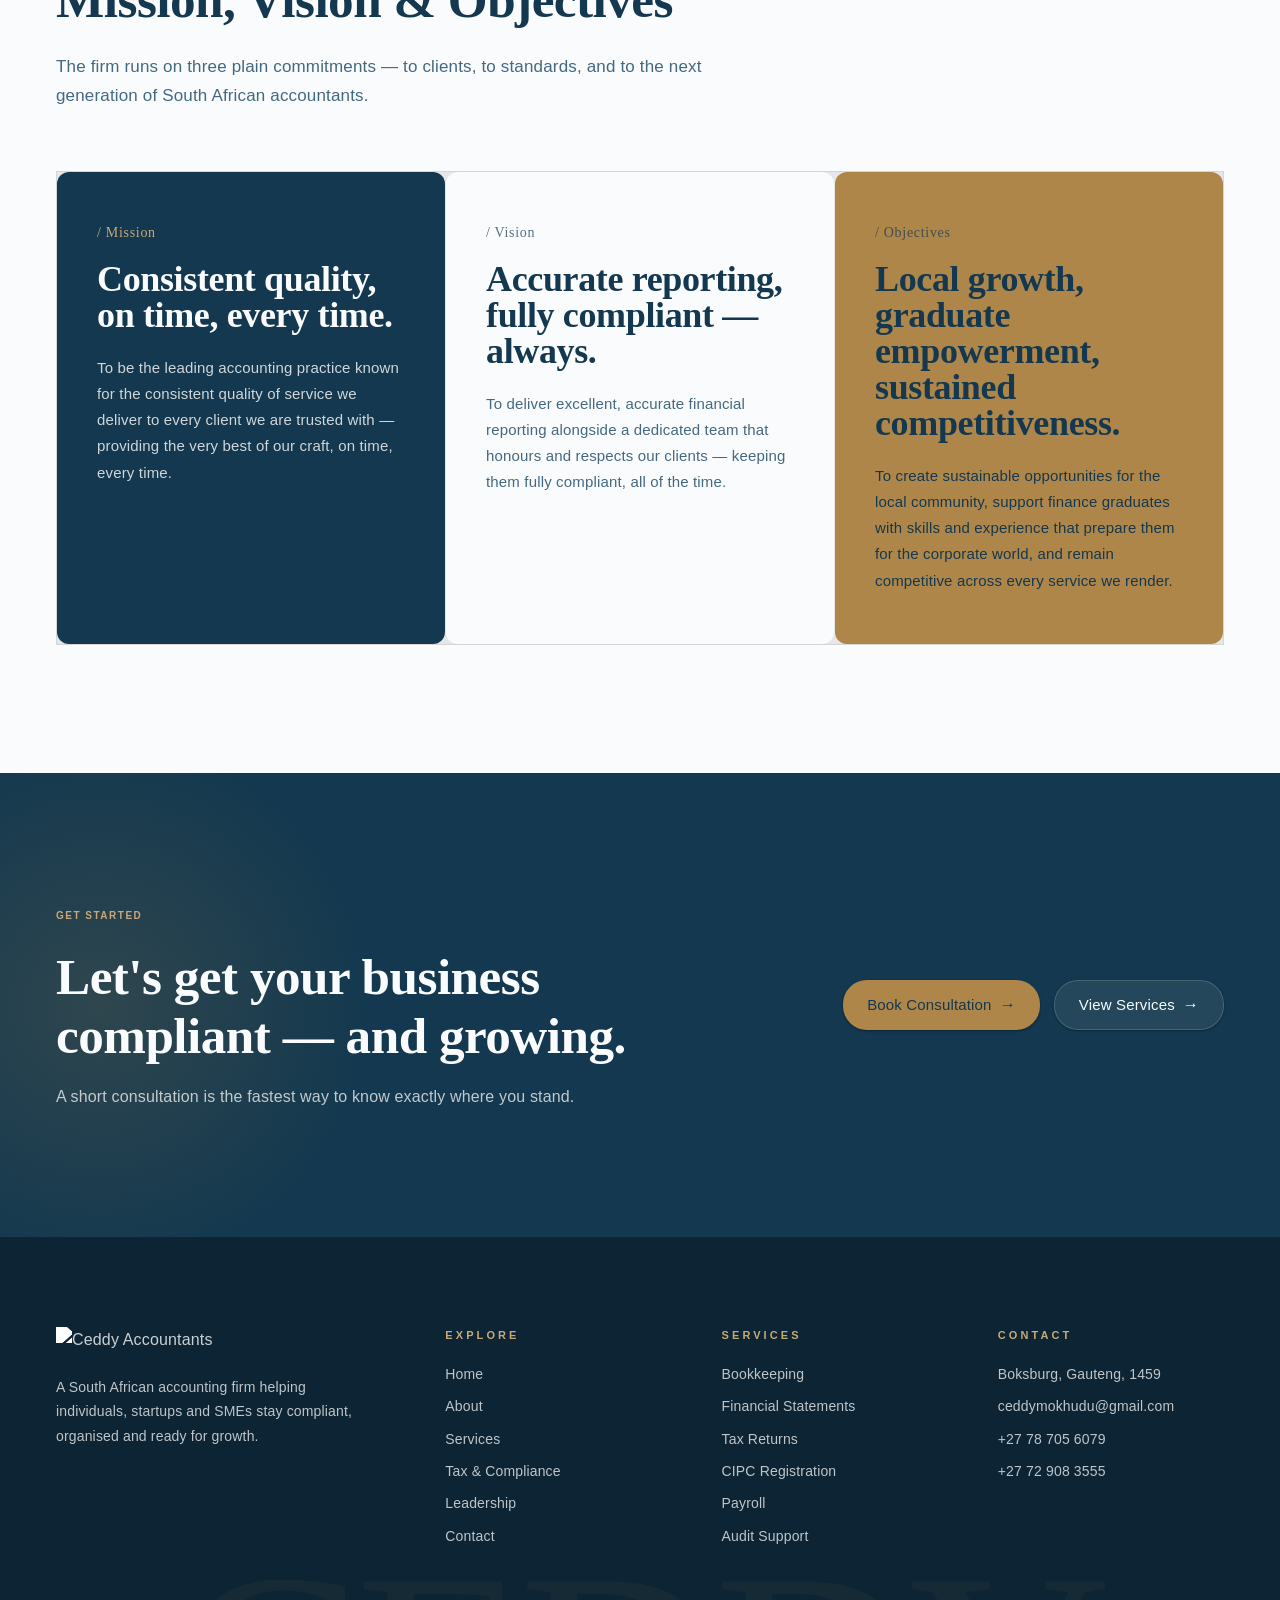
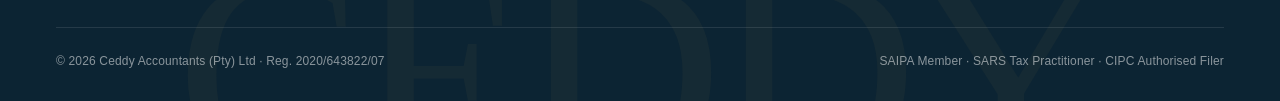
==== commit 660b8829: "Add files via upload" ====
--- a/about.html
+++ b/about.html
@@ -268,7 +268,6 @@
       <a href="services.html">Services</a>
       <a href="tax-compliance.html">Tax &amp; Compliance</a>
       <a href="leadership.html">Leadership</a>
-      <a href="contact.html">Contact</a>
     </nav>
     <a href="contact.html" class="nav-cta">Book Consultation <span class="arr">→</span></a>
     <button class="nav-toggle"><span></span><span></span><span></span></button>
@@ -283,7 +282,6 @@
     <div class="page-hero-grid">
       <div>
         <div class="kicker">
-          <span class="eyebrow" style="color: var(--gold-soft)">About the Firm</span>
         </div>
         <h1>An accounting practice<br>built on standards.</h1>
         <p class="lede">Founded in 2020 in Ekurhuleni, Gauteng — Ceddy Accountants is a South African accounting firm partnering with individuals, startups and SMEs to keep finances current and fully compliant with SARS and regulatory requirements.</p>
--- a/styles.css
+++ b/styles.css
@@ -18,7 +18,13 @@
 .field input,
 .field select,
 .field textarea,
-.chip {
+.chip,
+.process-step,
+.form-col,
+.channel,
+.cred-cell,
+.approach-item,
+.doc-item {
   border-radius: 12px !important;
 }
 
@@ -261,11 +267,13 @@
 .nav-links a:hover::before {
   opacity: 1;
   transform: scale(1);
+  border-radius: 24px !important;
 }
 .nav-links a.active {
   color: var(--paper);
   background: linear-gradient(135deg, var(--muted-gold), var(--gold-soft));
   transform: translateY(-1px);
+  border-radius: 24px;
   box-shadow: var(--shadow-sm);
 }
 
@@ -484,6 +492,115 @@
 .page-hero-meta span { display: block; margin-top: 6px; color: var(--gold-soft); font-weight: 600; letter-spacing: 0.18em; }
 
 /* =========================================================
+   RESPONSIVE BREAKPOINTS
+   ========================================================= */
+
+/* iPhone 8 (375x667) */
+@media (max-width: 375px) {
+  .container { padding: 0 20px; }
+  h1 { font-size: 32px; }
+  h2 { font-size: 28px; }
+  h3 { font-size: 24px; }
+  .btn { padding: 12px 20px; font-size: 14px; }
+  .nav-toggle { display: flex; }
+  .nav-links, .nav-cta { display: none; }
+  .leader-portrait { display: none; }
+  .leader-content { width: 100%; }
+}
+
+/* Leadership page specific mobile optimization */
+@media (max-width: 768px) {
+  .leadership .leader-portrait { display: none; }
+  .leadership .leader-content { width: 100%; }
+}
+
+/* iPhone 11/12 (390x844) */
+@media (min-width: 376px) and (max-width: 414px) {
+  .container { padding: 0 24px; }
+  h1 { font-size: 36px; }
+  h2 { font-size: 30px; }
+  .bento-grid { grid-template-columns: 1fr; gap: 16px; }
+  .svc-row { padding: 32px 24px; }
+  .accordion-header { padding: 20px; }
+  .accordion-icon { width: 44px; height: 44px; }
+  .leader-portrait { display: none; }
+  .leader-content { width: 100%; }
+}
+
+/* Small Tablets (415-768px) */
+@media (min-width: 415px) and (max-width: 768px) {
+  .container { padding: 0 32px; }
+  .bento-grid { grid-template-columns: repeat(2, 1fr); gap: 20px; }
+  .page-hero-grid { grid-template-columns: 1fr; gap: 40px; }
+  .leader-grid { grid-template-columns: 1fr; gap: 40px; }
+  .contact-grid { grid-template-columns: 1fr; gap: 40px; }
+  .about-grid { grid-template-columns: 1fr; gap: 60px; }
+  .leader-portrait { display: none; }
+  .leader-content { width: 100%; }
+}
+
+/* Tablets (769-1024px) */
+@media (min-width: 769px) and (max-width: 1024px) {
+  .container { padding: 0 40px; }
+  .bento-grid { grid-template-columns: repeat(3, 1fr); gap: 24px; }
+  .page-hero-grid { grid-template-columns: 1fr 1.2fr; gap: 60px; }
+  .leader-grid { grid-template-columns: 1fr 1.4fr; gap: 60px; }
+  .contact-grid { grid-template-columns: 1fr; gap: 50px; }
+  .about-grid { grid-template-columns: 1fr 1fr; gap: 70px; }
+  .nav-links { display: flex; gap: 28px; font-size: 13px; }
+  .nav-cta { display: inline-flex; padding: 8px 16px; font-size: 13px; }
+  .nav-toggle { display: none; }
+}
+
+/* Small Laptops (1025-1366px) */
+@media (min-width: 1025px) and (max-width: 1366px) {
+  .container { padding: 0 56px; }
+  .bento-grid { grid-template-columns: repeat(3, 1fr); gap: 28px; }
+  .page-hero-grid { grid-template-columns: 1fr 1.4fr; gap: 70px; }
+  .leader-grid { grid-template-columns: 1fr 1.4fr; gap: 70px; }
+  .contact-grid { grid-template-columns: 1fr 1.2fr; gap: 60px; }
+  .about-grid { grid-template-columns: 1fr 1fr; gap: 80px; }
+  .nav-links { gap: 32px; font-size: 14px; }
+  .nav-cta { padding: 8px 16px; font-size: 14px; }
+}
+
+/* Large Laptops/Desktops (1367px+) */
+@media (min-width: 1367px) {
+  .container { padding: 0 64px; }
+  .bento-grid { grid-template-columns: repeat(3, 1fr); gap: 32px; }
+  .page-hero-grid { grid-template-columns: 1fr 1.4fr; gap: 80px; }
+  .leader-grid { grid-template-columns: 1fr 1.4fr; gap: 80px; }
+  .contact-grid { grid-template-columns: 1fr 1.4fr; gap: 70px; }
+  .about-grid { grid-template-columns: 1fr 1fr; gap: 90px; }
+}
+
+/* Ultra-wide screens (1920px+) */
+@media (min-width: 1920px) {
+  .container { max-width: 1400px; }
+  .bento-grid { gap: 40px; }
+  .page-hero-grid { gap: 100px; }
+  .leader-grid { gap: 100px; }
+  .contact-grid { gap: 90px; }
+  .about-grid { gap: 100px; }
+}
+
+/* Touch device optimizations */
+@media (hover: none) and (pointer: coarse) {
+  .btn { min-height: 44px; min-width: 44px; }
+  .nav-links a { padding: 12px 16px; }
+  .accordion-header { min-height: 44px; }
+  .bento-card { min-height: 120px; }
+}
+
+/* High DPI displays */
+@media (-webkit-min-device-pixel-ratio: 2), (min-resolution: 192dpi) {
+  .brand-mark { 
+    background-image: url('https://res.cloudinary.com/dgwtaivvf/image/upload/v1778057865/Symbol-CA_kmvjfh.png');
+    background-size: 40px 40px;
+  }
+}
+
+/* =========================================================
    FOOTER
    ========================================================= */
 .site-footer {
